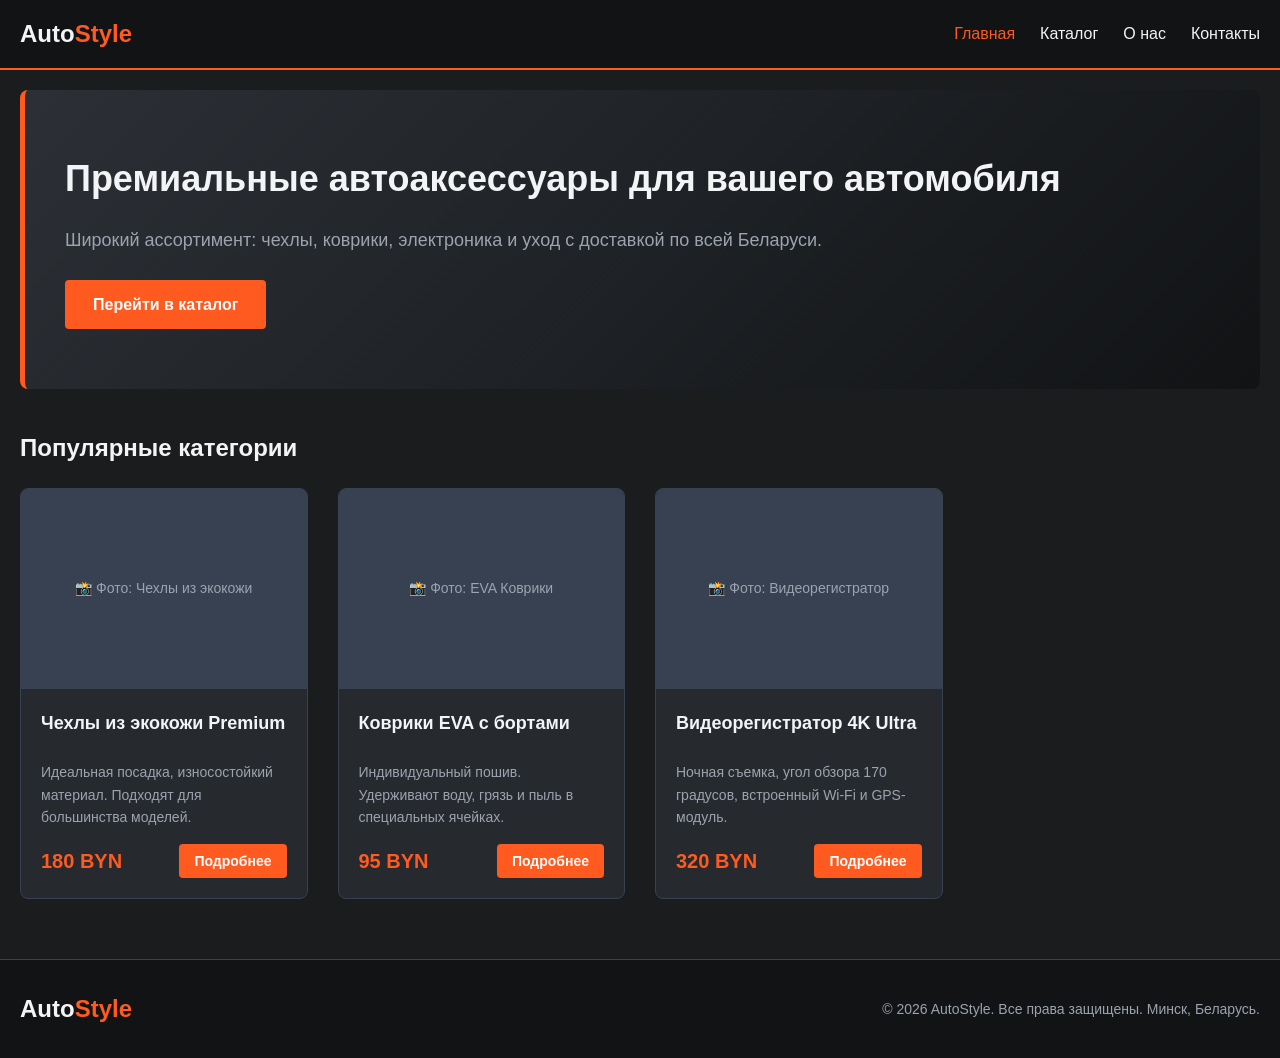
==== index.html @ 0bbe7712 "Add files via upload" ====
<!DOCTYPE html>
<html lang="ru">
<head>
    <meta charset="UTF-8">
    <meta name="viewport" content="width=device-width, initial-scale=1.0">
    <title>Главная | AutoStyle - Интернет-витрина</title>
    <link rel="stylesheet" href="style.css">
</head>
<body>

    <header>
        <div class="header-container">
            <div class="logo"><a href="index.html">Auto<span>Style</span></a></div>
            <button class="mobile-menu-toggle" onclick="toggleMenu()">☰</button>
            <ul class="nav-links" id="navLinks">
                <li><a href="index.html" class="active">Главная</a></li><li><a href="catalog.html">Каталог</a></li><li><a href="about.html">О нас</a></li><li><a href="contact.html">Контакты</a></li>
            </ul>
        </div>
    </header>

    <main>
        
        
<div class="banner">
    <h1>Премиальные автоаксессуары для вашего автомобиля</h1>
    <p>Широкий ассортимент: чехлы, коврики, электроника и уход с доставкой по всей Беларуси.</p>
    <a href="catalog.html" class="btn">Перейти в каталог</a>
</div>

<h2>Популярные категории</h2>
<div class="grid-container">
    <div class="product-card">
        <div class="product-img-placeholder">📸 Фото: Чехлы из экокожи</div>
        <div class="product-info">
            <h3 class="product-title">Чехлы из экокожи Premium</h3>
            <p class="product-desc">Идеальная посадка, износостойкий материал. Подходят для большинства моделей.</p>
            <div class="product-footer">
                <span class="product-price">180 BYN</span>
                <a href="product.html" class="btn" style="padding: 6px 15px; font-size: 14px;">Подробнее</a>
            </div>
        </div>
    </div>
    
    <div class="product-card">
        <div class="product-img-placeholder">📸 Фото: EVA Коврики</div>
        <div class="product-info">
            <h3 class="product-title">Коврики EVA с бортами</h3>
            <p class="product-desc">Индивидуальный пошив. Удерживают воду, грязь и пыль в специальных ячейках.</p>
            <div class="product-footer">
                <span class="product-price">95 BYN</span>
                <a href="catalog.html" class="btn" style="padding: 6px 15px; font-size: 14px;">Подробнее</a>
            </div>
        </div>
    </div>

    <div class="product-card">
        <div class="product-img-placeholder">📸 Фото: Видеорегистратор</div>
        <div class="product-info">
            <h3 class="product-title">Видеорегистратор 4K Ultra</h3>
            <p class="product-desc">Ночная съемка, угол обзора 170 градусов, встроенный Wi-Fi и GPS-модуль.</p>
            <div class="product-footer">
                <span class="product-price">320 BYN</span>
                <a href="catalog.html" class="btn" style="padding: 6px 15px; font-size: 14px;">Подробнее</a>
            </div>
        </div>
    </div>
</div>

    </main>

    <footer>
        <div class="footer-container">
            <div class="logo"><a href="index.html">Auto<span>Style</span></a></div>
            <div class="footer-info">
                &copy; 2026 AutoStyle. Все права защищены. Минск, Беларусь.
            </div>
        </div>
    </footer>

    <script src="script.js"></script>
</body>
</html>
---- style.css ----
/* Единая стилистика сайта автоаксессуаров */
:root {
    --bg-color: #1a1c1e;
    --card-bg: #26292d;
    --text-primary: #f3f4f6;
    --text-muted: #9ca3af;
    --accent: #ff5a1f;
    --accent-hover: #e04e1a;
    --border-color: #374151;
    --font-family: 'Segoe UI', Tahoma, Geneva, Verdana, sans-serif;
}

*, *::before, *::after {
    box-sizing: border-box;
}

body {
    margin: 0;
    padding: 0;
    background-color: var(--bg-color);
    color: var(--text-primary);
    font-family: var(--font-family);
    line-height: 1.6;
    display: flex;
    flex-direction: column;
    min-height: 100vh;
}

a {
    color: inherit;
    text-decoration: none;
    transition: color 0.2s;
}

a:hover {
    color: var(--accent);
}

/* Хедер */
header {
    background-color: #111315;
    border-bottom: 2px solid var(--accent);
    position: sticky;
    top: 0;
    z-index: 1000;
}

.header-container {
    max-width: 1440px;
    margin: 0 auto;
    padding: 15px 20px;
    display: flex;
    justify-content: space-between;
    align-items: center;
}

.logo {
    font-size: 24px;
    font-weight: bold;
    color: var(--text-primary);
}

.logo span {
    color: var(--accent);
}

.nav-links {
    display: flex;
    list-style: none;
    margin: 0;
    padding: 0;
    gap: 25px;
}

.nav-links a {
    font-weight: 500;
}

.nav-links a.active {
    color: var(--accent);
}

.mobile-menu-toggle {
    display: none;
    background: none;
    border: none;
    color: var(--text-primary);
    font-size: 24px;
    cursor: pointer;
}

/* Главный контейнер */
main {
    flex: 1;
    max-width: 1440px;
    width: 100%;
    margin: 0 auto;
    padding: 20px;
}

/* Хлебные крошки */
.breadcrumbs {
    margin-bottom: 20px;
    font-size: 14px;
    color: var(--text-muted);
}

.breadcrumbs a {
    color: var(--text-muted);
}

.breadcrumbs span {
    color: var(--text-primary);
    margin-left: 5px;
}

/* Баннеры и Сетки */
.banner {
    background: linear-gradient(135deg, #2c3036 0%, #111315 100%);
    border-radius: 8px;
    padding: 60px 40px;
    margin-bottom: 40px;
    border-left: 5px solid var(--accent);
    text-align: left;
}

.banner h1 {
    font-size: 36px;
    margin: 0 0 15px 0;
}

.banner p {
    font-size: 18px;
    color: var(--text-muted);
    margin-bottom: 25px;
}

.btn {
    display: inline-block;
    background-color: var(--accent);
    color: #fff;
    padding: 12px 28px;
    border-radius: 4px;
    font-weight: bold;
    border: none;
    cursor: pointer;
    transition: background-color 0.2s;
}

.btn:hover {
    background-color: var(--accent-hover);
    color: #fff;
}

/* Карточки товаров */
.grid-container {
    display: grid;
    grid-template-columns: repeat(auto-fill, minmax(280px, 1fr));
    gap: 30px;
    margin-bottom: 40px;
}

.product-card {
    background-color: var(--card-bg);
    border: 1px solid var(--border-color);
    border-radius: 8px;
    overflow: hidden;
    transition: transform 0.2s, border-color 0.2s;
    display: flex;
    flex-direction: column;
}

.product-card:hover {
    transform: translateY(-5px);
    border-color: var(--accent);
}

.product-img-placeholder {
    background-color: #374151;
    height: 200px;
    display: flex;
    align-items: center;
    justify-content: center;
    color: var(--text-muted);
    font-size: 14px;
}

.product-info {
    padding: 20px;
    flex: 1;
    display: flex;
    flex-direction: column;
}

.product-title {
    font-size: 18px;
    margin: 0 0 10px 0;
}

.product-desc {
    font-size: 14px;
    color: var(--text-muted);
    margin-bottom: 15px;
    flex: 1;
}

.product-footer {
    display: flex;
    justify-content: space-between;
    align-items: center;
}

.product-price {
    font-size: 20px;
    font-weight: bold;
    color: var(--accent);
}

/* Страница товара */
.product-single {
    display: grid;
    grid-template-columns: 1fr 1fr;
    gap: 40px;
    margin-top: 20px;
}

.product-gallery {
    background-color: var(--card-bg);
    height: 400px;
    border-radius: 8px;
    display: flex;
    align-items: center;
    justify-content: center;
    border: 1px solid var(--border-color);
}

/* Формы */
.form-container {
    max-width: 600px;
    margin: 0 auto;
    background-color: var(--card-bg);
    padding: 30px;
    border-radius: 8px;
    border: 1px solid var(--border-color);
}

.form-group {
    margin-bottom: 20px;
}

.form-group label {
    display: block;
    margin-bottom: 8px;
    font-weight: 500;
}

.form-control {
    width: 100%;
    padding: 12px;
    background-color: var(--bg-color);
    border: 1px solid var(--border-color);
    color: var(--text-primary);
    border-radius: 4px;
}

.form-control:focus {
    outline: none;
    border-color: var(--accent);
}

/* Текстовые страницы */
.text-section {
    background-color: var(--card-bg);
    padding: 30px;
    border-radius: 8px;
    border: 1px solid var(--border-color);
}

/* Футер */
footer {
    background-color: #111315;
    border-top: 1px solid var(--border-color);
    padding: 30px 20px;
    margin-top: auto;
}

.footer-container {
    max-width: 1440px;
    margin: 0 auto;
    display: flex;
    justify-content: space-between;
    align-items: center;
    flex-wrap: wrap;
    gap: 20px;
}

.footer-info {
    color: var(--text-muted);
    font-size: 14px;
}

/* Адаптивность под Мобильные устройства (360px) */
@media (max-width: 768px) {
    .nav-links {
        display: none; /* В реальном проекте открывается по кнопке */
    }
    
    .mobile-menu-toggle {
        display: block;
    }
    
    .header-container {
        padding: 10px 15px;
    }
    
    .banner {
        padding: 30px 20px;
    }
    
    .banner h1 {
        font-size: 26px;
    }
    
    .product-single {
        grid-template-columns: 1fr;
        gap: 20px;
    }
    
    .product-gallery {
        height: 250px;
    }
    
    .footer-container {
        flex-direction: column;
        text-align: center;
    }
}
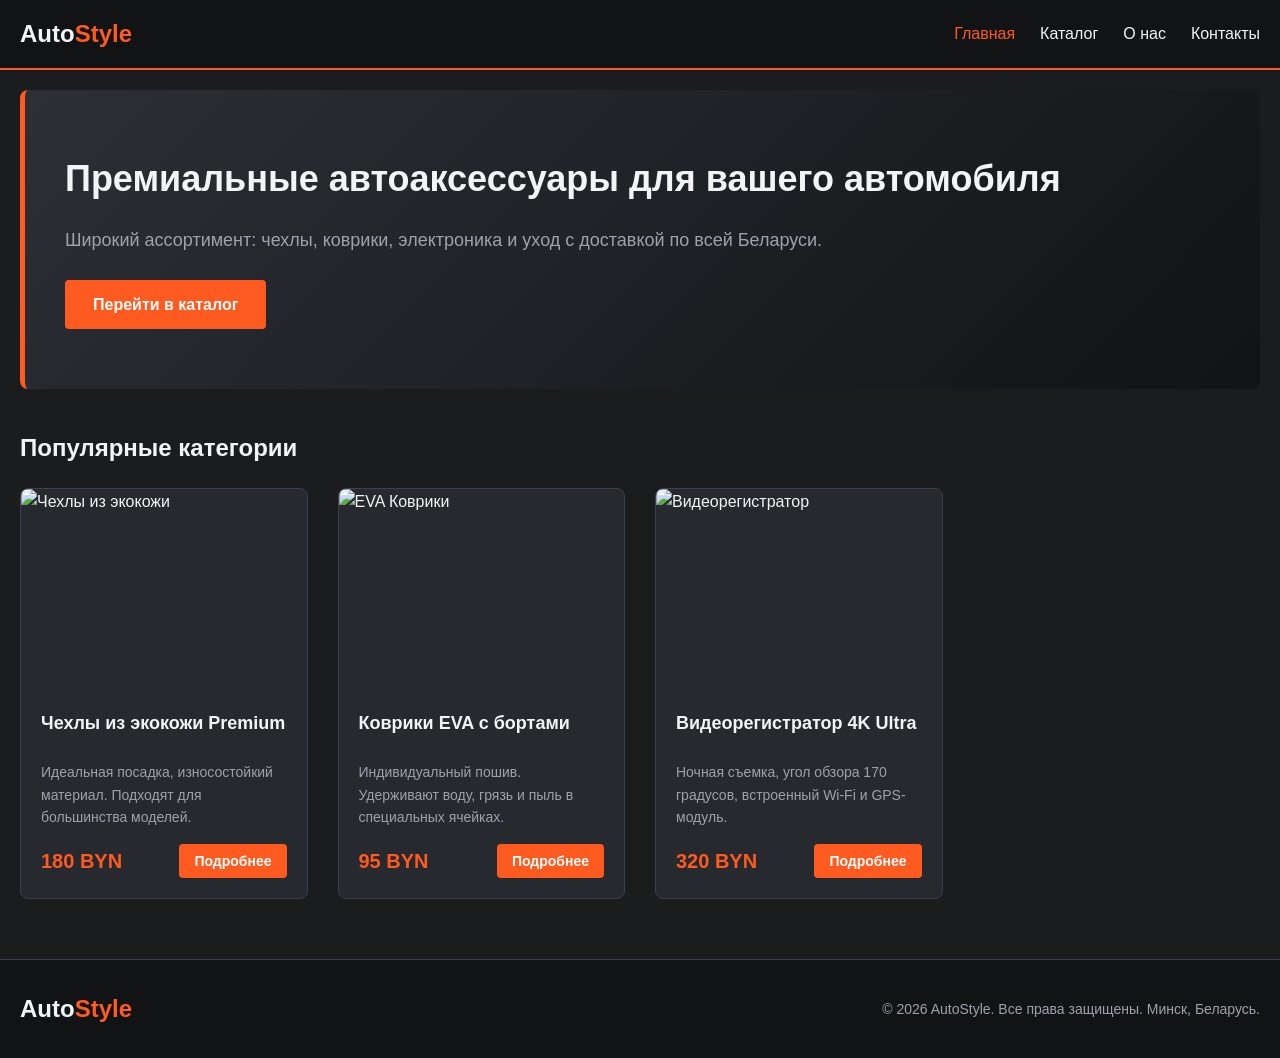
==== commit 13f6fd31: "Add files via upload" ====
--- a/index.html
+++ b/index.html
@@ -30,7 +30,7 @@
 <h2>Популярные категории</h2>
 <div class="grid-container">
     <div class="product-card">
-        <div class="product-img-placeholder">📸 Фото: Чехлы из экокожи</div>
+        <img src="https://raw.githubusercontent.com/pashalimon/website/main/images/item1.jpg" alt="Чехлы из экокожи" class="product-img">
         <div class="product-info">
             <h3 class="product-title">Чехлы из экокожи Premium</h3>
             <p class="product-desc">Идеальная посадка, износостойкий материал. Подходят для большинства моделей.</p>
@@ -42,7 +42,7 @@
     </div>
     
     <div class="product-card">
-        <div class="product-img-placeholder">📸 Фото: EVA Коврики</div>
+        <img src="https://raw.githubusercontent.com/pashalimon/website/main/images/item2.jpg" alt="EVA Коврики" class="product-img">
         <div class="product-info">
             <h3 class="product-title">Коврики EVA с бортами</h3>
             <p class="product-desc">Индивидуальный пошив. Удерживают воду, грязь и пыль в специальных ячейках.</p>
@@ -54,7 +54,7 @@
     </div>
 
     <div class="product-card">
-        <div class="product-img-placeholder">📸 Фото: Видеорегистратор</div>
+        <img src="https://raw.githubusercontent.com/pashalimon/website/main/images/item3.jpg" alt="Видеорегистратор" class="product-img">
         <div class="product-info">
             <h3 class="product-title">Видеорегистратор 4K Ultra</h3>
             <p class="product-desc">Ночная съемка, угол обзора 170 градусов, встроенный Wi-Fi и GPS-модуль.</p>
--- a/style.css
+++ b/style.css
@@ -175,14 +175,11 @@
     border-color: var(--accent);
 }
 
-.product-img-placeholder {
-    background-color: #374151;
+.product-img {
+    width: 100%;
     height: 200px;
-    display: flex;
-    align-items: center;
-    justify-content: center;
-    color: var(--text-muted);
-    font-size: 14px;
+    object-fit: cover;
+    display: block;
 }
 
 .product-info {
@@ -225,13 +222,9 @@
 }
 
 .product-gallery {
-    background-color: var(--card-bg);
     height: 400px;
     border-radius: 8px;
-    display: flex;
-    align-items: center;
-    justify-content: center;
-    border: 1px solid var(--border-color);
+    overflow: hidden;
 }
 
 /* Формы */
@@ -302,7 +295,7 @@
 /* Адаптивность под Мобильные устройства (360px) */
 @media (max-width: 768px) {
     .nav-links {
-        display: none; /* В реальном проекте открывается по кнопке */
+        display: none;
     }
     
     .mobile-menu-toggle {
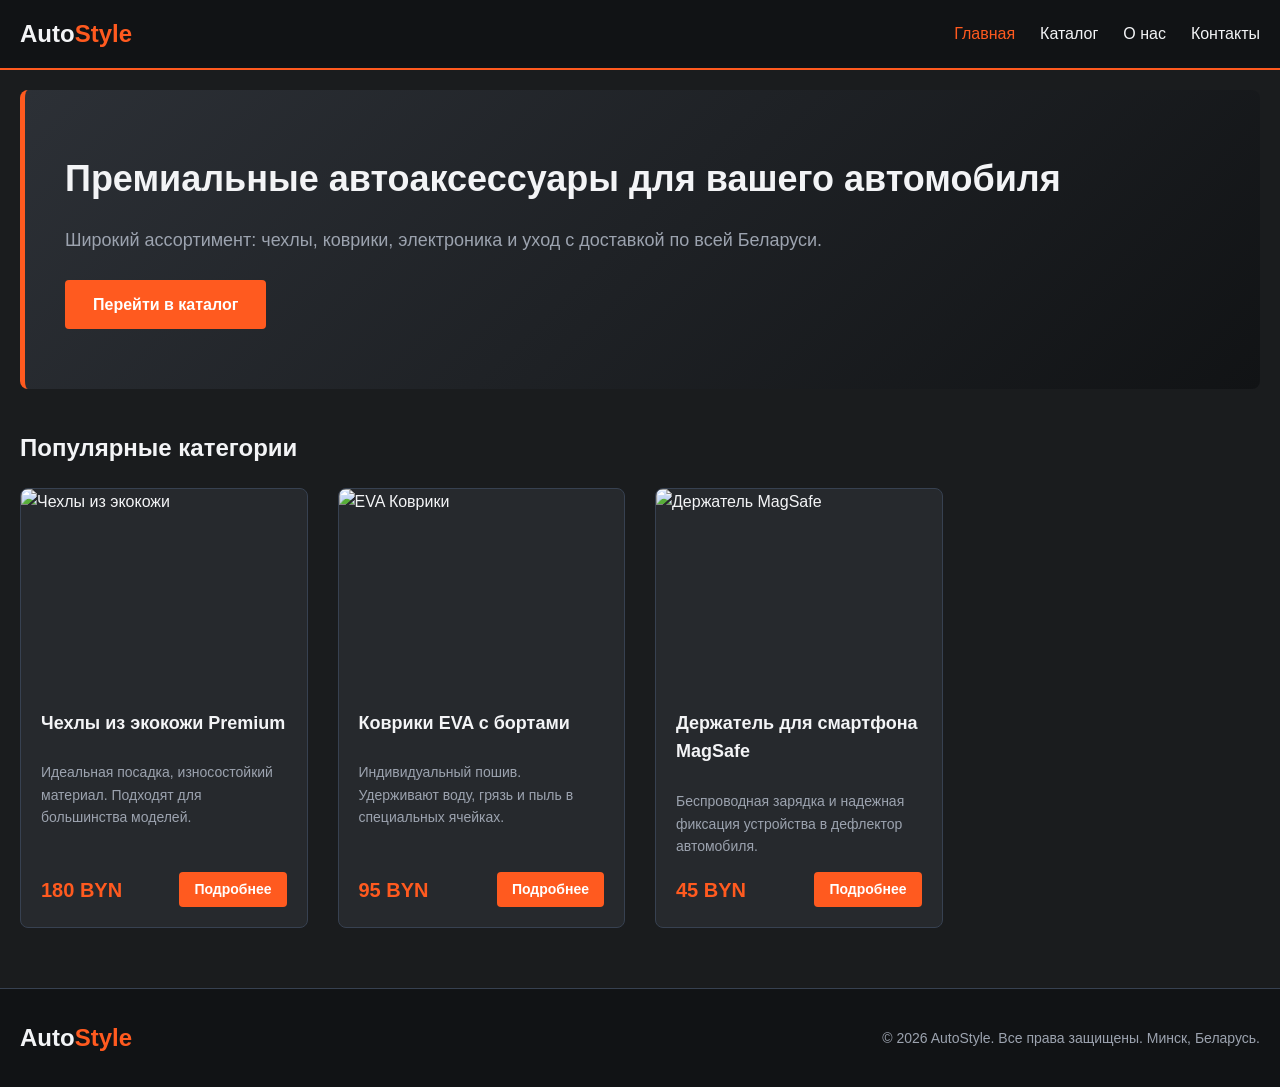
==== commit 81bbae73: "Add files via upload" ====
--- a/index.html
+++ b/index.html
@@ -13,59 +13,59 @@
             <div class="logo"><a href="index.html">Auto<span>Style</span></a></div>
             <button class="mobile-menu-toggle" onclick="toggleMenu()">☰</button>
             <ul class="nav-links" id="navLinks">
-                <li><a href="index.html" class="active">Главная</a></li><li><a href="catalog.html">Каталог</a></li><li><a href="about.html">О нас</a></li><li><a href="contact.html">Контакты</a></li>
+                <li><a href="index.html" class="active">Главная</a></li>
+                <li><a href="catalog.html">Каталог</a></li>
+                <li><a href="about.html">О нас</a></li>
+                <li><a href="contact.html">Контакты</a></li>
             </ul>
         </div>
     </header>
 
     <main>
-        
-        
-<div class="banner">
-    <h1>Премиальные автоаксессуары для вашего автомобиля</h1>
-    <p>Широкий ассортимент: чехлы, коврики, электроника и уход с доставкой по всей Беларуси.</p>
-    <a href="catalog.html" class="btn">Перейти в каталог</a>
-</div>
+        <div class="banner">
+            <h1>Премиальные автоаксессуары для вашего автомобиля</h1>
+            <p>Широкий ассортимент: чехлы, коврики, электроника и уход с доставкой по всей Беларуси.</p>
+            <a href="catalog.html" class="btn">Перейти в каталог</a>
+        </div>
 
-<h2>Популярные категории</h2>
-<div class="grid-container">
-    <div class="product-card">
-        <img src="https://raw.githubusercontent.com/pashalimon/website/main/images/item1.jpg" alt="Чехлы из экокожи" class="product-img">
-        <div class="product-info">
-            <h3 class="product-title">Чехлы из экокожи Premium</h3>
-            <p class="product-desc">Идеальная посадка, износостойкий материал. Подходят для большинства моделей.</p>
-            <div class="product-footer">
-                <span class="product-price">180 BYN</span>
-                <a href="product.html" class="btn" style="padding: 6px 15px; font-size: 14px;">Подробнее</a>
+        <h2>Популярные категории</h2>
+        <div class="grid-container">
+            <div class="product-card">
+                <img src="https://raw.githubusercontent.com/pashalimon/website/main/images/item1.jpg" alt="Чехлы из экокожи" class="product-img">
+                <div class="product-info">
+                    <h3 class="product-title">Чехлы из экокожи Premium</h3>
+                    <p class="product-desc">Идеальная посадка, износостойкий материал. Подходят для большинства моделей.</p>
+                    <div class="product-footer">
+                        <span class="product-price">180 BYN</span>
+                        <a href="product.html" class="btn" style="padding: 6px 15px; font-size: 14px;">Подробнее</a>
+                    </div>
+                </div>
+            </div>
+            
+            <div class="product-card">
+                <img src="https://raw.githubusercontent.com/pashalimon/website/main/images/item2.jpg" alt="EVA Коврики" class="product-img">
+                <div class="product-info">
+                    <h3 class="product-title">Коврики EVA с бортами</h3>
+                    <p class="product-desc">Индивидуальный пошив. Удерживают воду, грязь и пыль в специальных ячейках.</p>
+                    <div class="product-footer">
+                        <span class="product-price">95 BYN</span>
+                        <a href="catalog.html" class="btn" style="padding: 6px 15px; font-size: 14px;">Подробнее</a>
+                    </div>
+                </div>
+            </div>
+
+            <div class="product-card">
+                <img src="https://raw.githubusercontent.com/pashalimon/website/main/images/item3.jpg" alt="Держатель MagSafe" class="product-img">
+                <div class="product-info">
+                    <h3 class="product-title">Держатель для смартфона MagSafe</h3>
+                    <p class="product-desc">Беспроводная зарядка и надежная фиксация устройства в дефлектор автомобиля.</p>
+                    <div class="product-footer">
+                        <span class="product-price">45 BYN</span>
+                        <a href="catalog.html" class="btn" style="padding: 6px 15px; font-size: 14px;">Подробнее</a>
+                    </div>
+                </div>
             </div>
         </div>
-    </div>
-    
-    <div class="product-card">
-        <img src="https://raw.githubusercontent.com/pashalimon/website/main/images/item2.jpg" alt="EVA Коврики" class="product-img">
-        <div class="product-info">
-            <h3 class="product-title">Коврики EVA с бортами</h3>
-            <p class="product-desc">Индивидуальный пошив. Удерживают воду, грязь и пыль в специальных ячейках.</p>
-            <div class="product-footer">
-                <span class="product-price">95 BYN</span>
-                <a href="catalog.html" class="btn" style="padding: 6px 15px; font-size: 14px;">Подробнее</a>
-            </div>
-        </div>
-    </div>
-
-    <div class="product-card">
-        <img src="https://raw.githubusercontent.com/pashalimon/website/main/images/item3.jpg" alt="Видеорегистратор" class="product-img">
-        <div class="product-info">
-            <h3 class="product-title">Видеорегистратор 4K Ultra</h3>
-            <p class="product-desc">Ночная съемка, угол обзора 170 градусов, встроенный Wi-Fi и GPS-модуль.</p>
-            <div class="product-footer">
-                <span class="product-price">320 BYN</span>
-                <a href="catalog.html" class="btn" style="padding: 6px 15px; font-size: 14px;">Подробнее</a>
-            </div>
-        </div>
-    </div>
-</div>
-
     </main>
 
     <footer>
@@ -79,4 +79,4 @@
 
     <script src="script.js"></script>
 </body>
-</html>
+</html>
--- a/style.css
+++ b/style.css
@@ -327,4 +327,4 @@
         flex-direction: column;
         text-align: center;
     }
-}
+}
